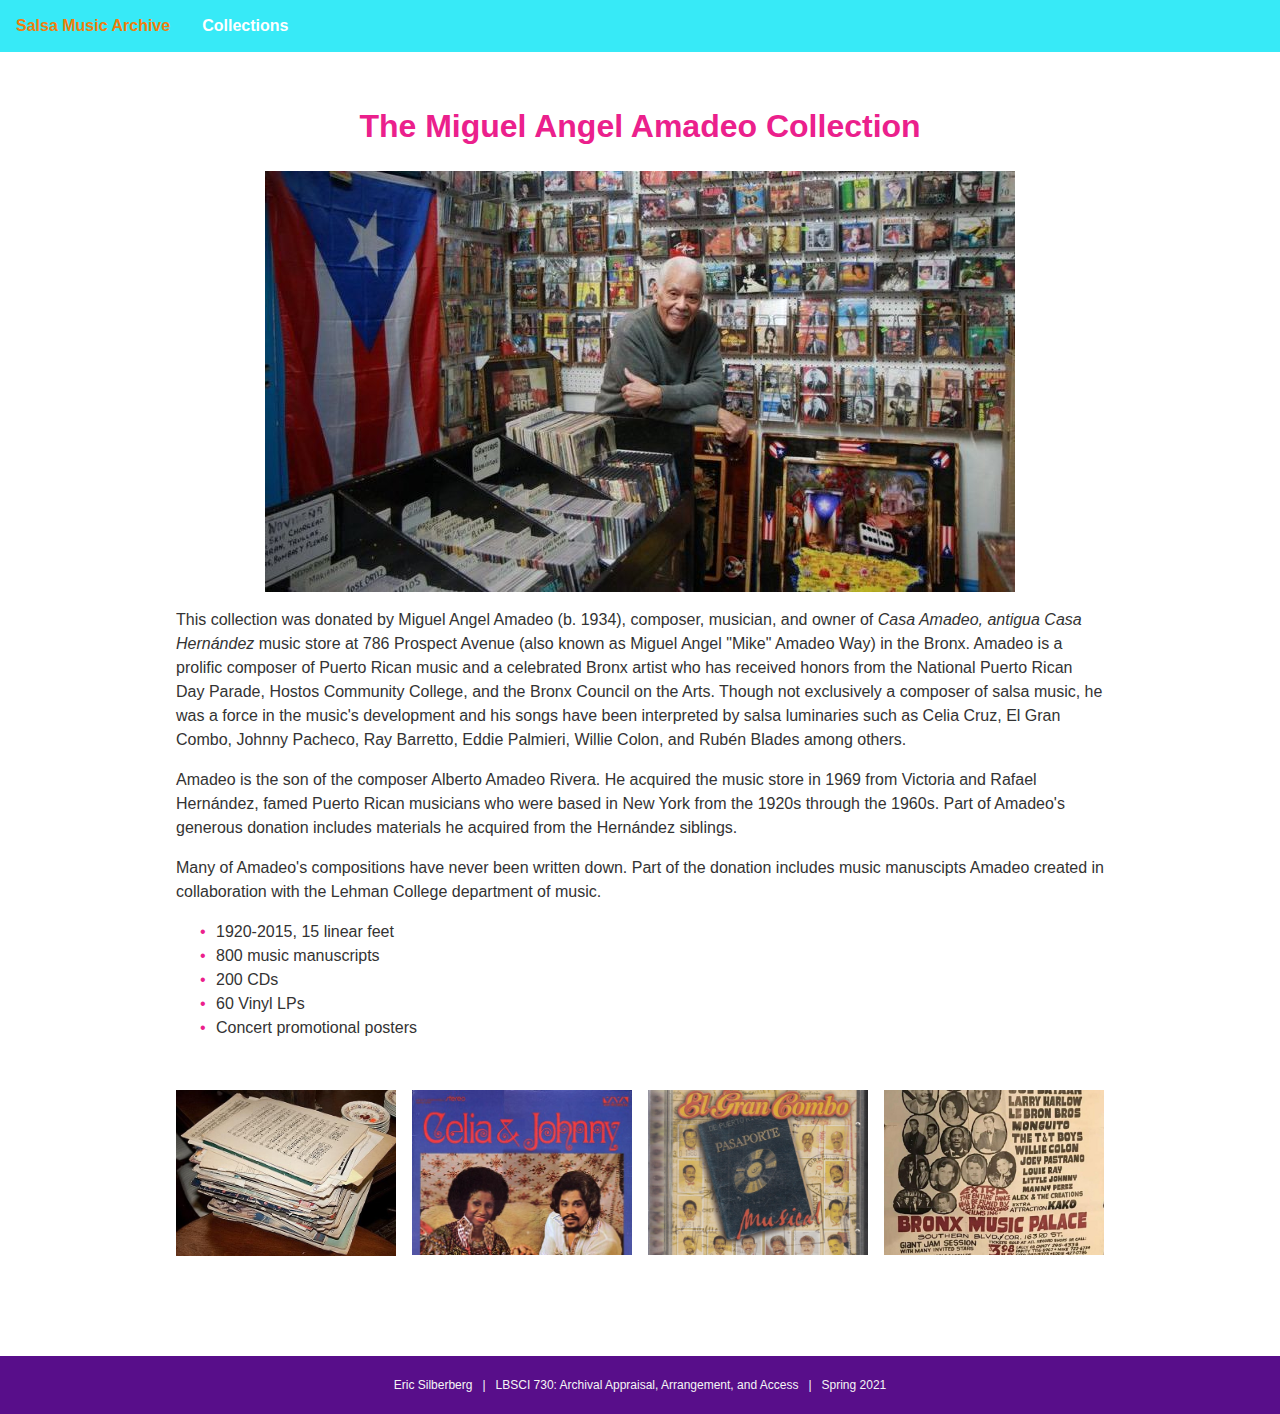
==== amadeo.html @ 68aee429 "added first collection" ====
<!DOCTYPE html>
<html lang="en">
<head>
    <meta charset="UTF-8">
    <meta http-equiv="X-UA-Compatible" content="IE=edge">
    <meta name="viewport" content="width=device-width, initial-scale=1.0">
    <title>Salsa Music Archive</title>
    <link rel="stylesheet" href="style.css">
</head>
<body>
    <section class="nav-bar">
        <div class="nav-pages">
            <ul>
                <li><a href="index.html">Salsa Music Archive</a></li>
                <li><a href="amadeo.html">Collections</a></li>
            </ul>
        </div>
    </section>
   
    <section class="section-b">
        <div class="text-container">
            <h1>The Miguel Angel Amadeo Collection</h1>
            <img src="media/casa-amadeo.jpg" class="collection-top-image">
            <p>This collection was donated by Miguel Angel Amadeo (b. 1934), composer, musician, 
                and owner of <i>Casa Amadeo, antigua Casa Hernández</i> music store at 786 Prospect Avenue 
                (also known as Miguel Angel "Mike" Amadeo Way) in the Bronx. Amadeo is a prolific 
                composer of Puerto Rican music and a celebrated Bronx artist who has received honors 
                from the National Puerto Rican Day Parade, Hostos Community College, and the Bronx Council 
                on the Arts. Though not exclusively a composer of salsa music, he was a force in the 
                music's development and his songs have been interpreted by salsa luminaries such as Celia Cruz, 
                El Gran Combo, Johnny Pacheco, Ray Barretto, Eddie Palmieri, Willie Colon, and Rubén Blades among others.
            </p>
            <p>Amadeo is the son of the composer Alberto Amadeo Rivera. He acquired the music store in 1969 from Victoria and Rafael Hernández, famed Puerto Rican musicians 
                who were based in New York from the 1920s through the 1960s. Part of Amadeo's generous donation includes 
                materials he acquired from the Hernández siblings.
            </p>
            <p>Many of Amadeo's compositions have never been written down. Part of the donation includes music manuscipts Amadeo created in collaboration with the Lehman College department of music.</p>
            <p>
                <ul class="sub-list">
                    <li>1920-2015, 15 linear feet</li>
                    <li>800 music manuscripts</li>
                    <li>200 CDs</li>
                    <li>60 Vinyl LPs</li>
                    <li>Concert promotional posters</li>
                </ul>
            </p>
            </div>
        </div>
    </section>
    <div class="text-container">
    <div class="items-container">
        <div class="item"><img src="media/sheetmusic.jpg" class="item-image"></div>
        <div class="item"><img src="media/Celiayjohnny.jpg" class="item-image"></div>
        <div class="item"><img src="media/grancombo.jpg" class="item-image"></div>
        <div class="item"><img src="media/bronxmusicpalace.jpg" class="item-image"></div>
    </div>
    </div>


        <footer>
        <p>Eric Silberberg &nbsp;&nbsp|&nbsp;&nbsp LBSCI 730: Archival Appraisal, Arrangement, and Access &nbsp;&nbsp|&nbsp;&nbsp Spring 2021</p>
    </footer>
</body>
</html>
---- style.css ----
:root {
    --blue: #37eaf7;
    --magenta: #eb208c;
    --orange: #f07e0d;
    --purple: #580e8a;
    --dark: #333;
}

*{
    box-sizing: border-box;
}
body{
    margin: 0;
    font-family: 'Segoe UI', Tahoma, Geneva, Verdana, sans-serif;
    font-size: 1rem;
    line-height: 1.5;
    color: var(--dark);
    overflow-x: hidden;
}

.v-header{
    height: 100vh;
    display: flex;
    align-items: center;
    color: white;
}

.container{
    max-width: 800px;
    padding-left: 1rem;
    padding-right: 1rem;
    margin: auto;
    text-align: center;
}

.fullscreen-video-wrap{
    position: absolute;
    top: 0;
    left:0;
    width: 100%;
    height: 100vh;
    overflow:hidden;
}

.fullscreen-video-wrap video{
    min-width: 100%;
    min-height: 100%;
}

.header-overlay{
    height: 100vh;
    width: 100%;
    position: absolute;
    top: 0;
    left: 0;
    background: var(--purple);
    z-index: 1;
    opacity: 0.7;
}

.header-content{
    z-index: 2;
}

.header-content h1{
    font-size: 50px;
    margin-bottom: 0;
}

.header-content p{
    font-size: 1rem;
    display: block;
    padding-bottom: 2rem;
}

.btn{
    background: var(--orange);
    color: white;
    font-size: 1.2rem;
    padding: 1rem 2rem;
    text-decoration: none;
}
.btn:hover{
    background: var(--blue);
}

.nav-bar{
    background-color: var(--blue);
    
}
.nav-bar ul{
    list-style-type: none;
    margin: 0;
    padding: 0;
    overflow: hidden;
}
.nav-bar li{
    float: left;
    display: inline;
    font-weight: bold;
}
.nav-bar li a{
    display: block;
    color: white;
    text-align: center;
    padding: 14px 16px;
    text-decoration: none;
}
.nav-bar li a:hover{
    color: var(--orange);
}
.nav-pages{
    max-width: 960px;
}


.text-container{
    max-width: 960px;
    padding-left: 1rem;
    padding-right: 1rem;
    margin: auto; 
}
.text-container h1{
    color: var(--magenta);
    text-align: center;
}
.text-container img{
    text-align: center;
    display: block;
    margin: auto;
}

section{
    margin-bottom: 50px;
}
ul {
    list-style: none;
  }
ul.sub-list li::before{
    content: "\2022";
    color:var(--magenta);
    display: inline-block;
    width: 1em;
    margin-left: -1em;
}

footer{
    background: var(--purple);
    display: block;
    color: whitesmoke;
    font-size: 12px;
    text-align: center;
    padding: 8px 0;
    margin-top: 100px;
    position: sticky; 
}

.items-container{
    display: grid;
    grid-template-columns: repeat(4, 1fr);
    grid-gap: 1rem;
    text-align: center;
}
.item{
    position: relative;
    max-width: 300px;
}
.item-image{
    display: block;
    width: 100%;
}


@media(max-width:960px){
    .container{
        padding-right: 3rem;
        padding-left: 3rem;
    }
    .text-container{
        padding-right: 3rem;
        padding-left: 3rem;
    }

}
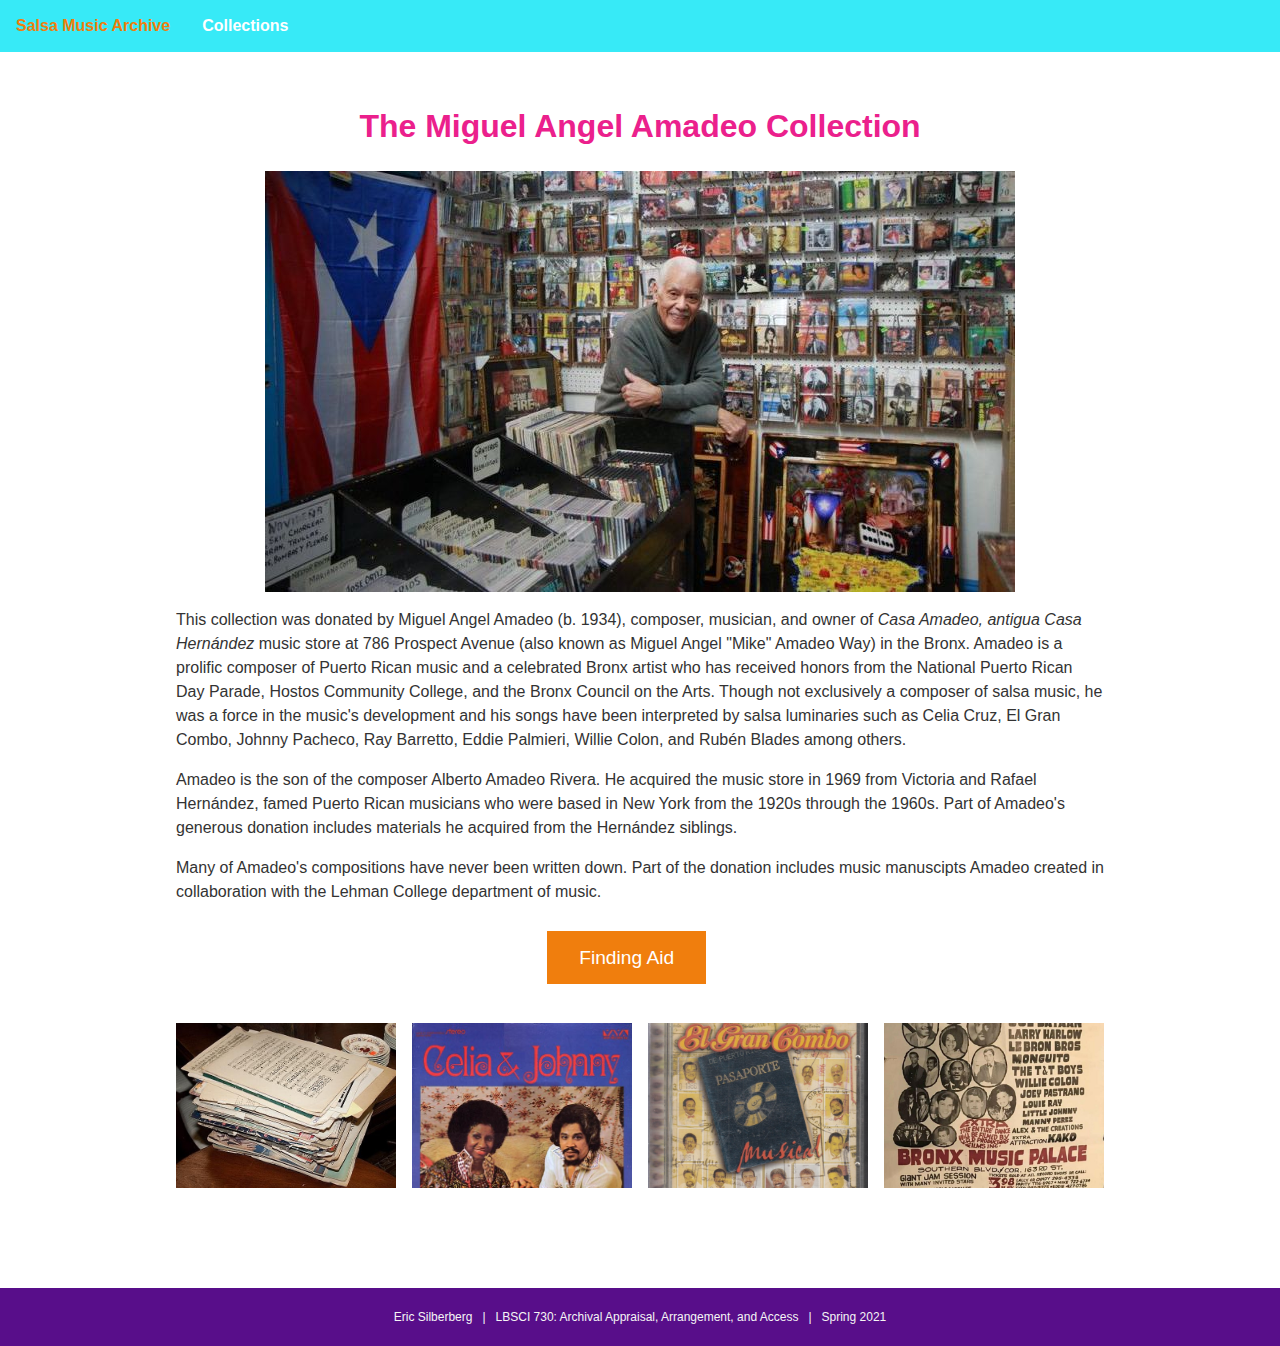
==== commit 9bda06b9: "Added finding aid" ====
--- a/amadeo.html
+++ b/amadeo.html
@@ -21,6 +21,7 @@
         <div class="text-container">
             <h1>The Miguel Angel Amadeo Collection</h1>
             <img src="media/casa-amadeo.jpg" class="collection-top-image">
+           
             <p>This collection was donated by Miguel Angel Amadeo (b. 1934), composer, musician, 
                 and owner of <i>Casa Amadeo, antigua Casa Hernández</i> music store at 786 Prospect Avenue 
                 (also known as Miguel Angel "Mike" Amadeo Way) in the Bronx. Amadeo is a prolific 
@@ -35,18 +36,11 @@
                 materials he acquired from the Hernández siblings.
             </p>
             <p>Many of Amadeo's compositions have never been written down. Part of the donation includes music manuscipts Amadeo created in collaboration with the Lehman College department of music.</p>
-            <p>
-                <ul class="sub-list">
-                    <li>1920-2015, 15 linear feet</li>
-                    <li>800 music manuscripts</li>
-                    <li>200 CDs</li>
-                    <li>60 Vinyl LPs</li>
-                    <li>Concert promotional posters</li>
-                </ul>
-            </p>
-            </div>
+            <br>
+            <a href="amadeo_findingaid.html" class="btn2">Finding Aid</a>  
         </div>
     </section>
+
     <div class="text-container">
     <div class="items-container">
         <div class="item"><img src="media/sheetmusic.jpg" class="item-image"></div>
--- a/style.css
+++ b/style.css
@@ -80,13 +80,27 @@
     padding: 1rem 2rem;
     text-decoration: none;
 }
+
 .btn:hover{
+    background: var(--blue);
+}
+
+.btn2{
+    background: var(--orange);
+    color: white;
+    font-size: 1.2rem;
+    padding: 1rem 2rem;
+    text-decoration: none;
+    text-align: center;
+    margin-left: 40%;
+}
+
+.btn2:hover{
     background: var(--blue);
 }
 
 .nav-bar{
     background-color: var(--blue);
-    
 }
 .nav-bar ul{
     list-style-type: none;
@@ -130,12 +144,13 @@
     margin: auto;
 }
 
+
 section{
     margin-bottom: 50px;
 }
-ul {
+ul{
     list-style: none;
-  }
+}
 ul.sub-list li::before{
     content: "\2022";
     color:var(--magenta);
@@ -180,5 +195,4 @@
         padding-right: 3rem;
         padding-left: 3rem;
     }
-
 }